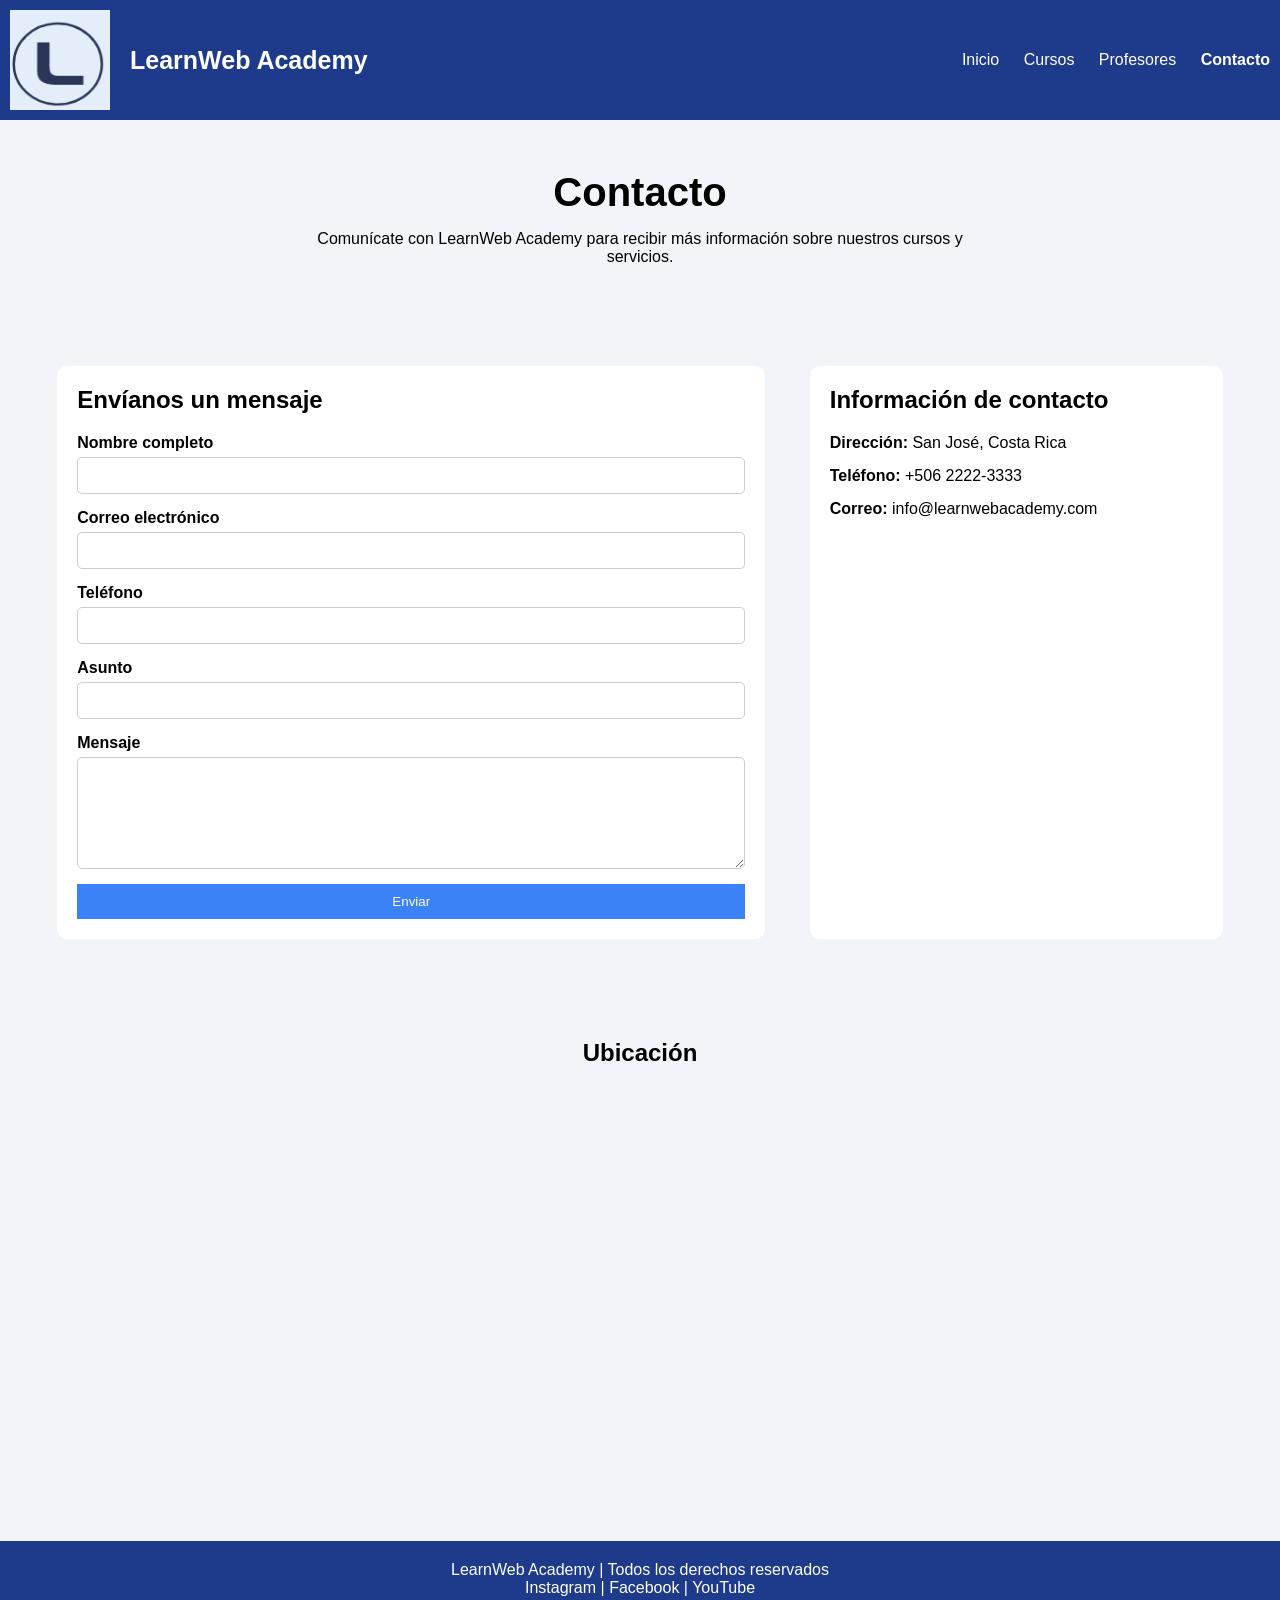
==== contacto.html @ bbe19209 "ROL-4 Agregados contacto.html y contacto.css" ====
<!DOCTYPE html>
<html lang="es">

<head>

    <meta charset="UTF-8">

    <meta name="viewport" content="width=device-width, initial-scale=1.0">

    <title>Contacto - LearnWeb Academy</title>

    <link rel="stylesheet" href="style.css">

    <link rel="stylesheet" href="contacto.css">

</head>

<body>

    <nav>

        <div class="logo">
            <img src="images/logoo.png">

            <h2>LearnWeb Academy</h2>

        </div>

        <div class="menu">

            <a href="index.html">Inicio</a>

            <a href="cursos.html">Cursos</a>

            <a href="profesores.html">Profesores</a>

            <a class="activo" href="contacto.html">Contacto</a>

        </div>

    </nav>

    <section class="encabezado-contacto">

        <h1>Contacto</h1>

        <p>Comunícate con LearnWeb Academy para recibir más información sobre nuestros cursos y servicios.</p>

    </section>

    <section class="contacto">

        <div class="formulario-contacto">

            <h2>Envíanos un mensaje</h2>

            <form>

                <label for="nombre">Nombre completo</label>
                <input type="text" id="nombre" name="nombre" required>

                <label for="correo">Correo electrónico</label>
                <input type="email" id="correo" name="correo" required>

                <label for="telefono">Teléfono</label>
                <input type="tel" id="telefono" name="telefono" required>

                <label for="asunto">Asunto</label>
                <input type="text" id="asunto" name="asunto" required>

                <label for="mensaje">Mensaje</label>
                <textarea id="mensaje" name="mensaje" rows="6" required></textarea>

                <button type="submit">Enviar</button>

            </form>

        </div>

        <div class="informacion-contacto">

            <h2>Información de contacto</h2>

            <p><strong>Dirección:</strong> San José, Costa Rica</p>

            <p><strong>Teléfono:</strong> +506 2222-3333</p>

            <p><strong>Correo:</strong> info@learnwebacademy.com</p>

        </div>

    </section>

    <section class="ubicacion">

        <h2>Ubicación</h2>

        <iframe src="https://www.google.com/maps?q=San%20Jose%20Costa%20Rica&output=embed"
            allowfullscreen=""
            loading="lazy">
        </iframe>

    </section>

    <footer>

        <p>LearnWeb Academy | Todos los derechos reservados</p>

        <p>Instagram | Facebook | YouTube</p>

    </footer>

</body>

</html>
---- style.css ----
/* PALETA DE COLORES
Azul oscuro: #1e3a8a
Azul claro: #3b82f6 
Gris claro: #f1f5f9 
Blanco: #ffffff */

*{
    margin: 0;
    padding: 0;
    box-sizing: border-box;
}

body{
    font-family: Arial, Helvetica, sans-serif;
    background-color: #f1f5f9;
}


nav{

    background-color: #1e3a8a;

    padding: 10px;

    display: flex;
    justify-content: space-between;
    align-items: center;
}

.logo{

    display: flex;

    align-items: center;

    gap: 20px;
}

.logo img{

    width: 100px;

    height: 100px;

}

.logo h2{

    color: white;
    font-size: 25px;

}


.menu a{

    color: white;

    text-decoration: none;

    margin-left: 20px;
}

.activo{
    font-weight: bold;
}


footer{

    background-color: #1e3a8a;

    color: white;

    text-align: center;

    padding: 20px;
}
---- contacto.css ----
.encabezado-contacto {

    text-align: center;

    padding: 50px;
}

.encabezado-contacto h1 {

    margin-bottom: 15px;

    font-size: 40px;
}

.encabezado-contacto p {

    max-width: 700px;

    margin: 0 auto;
}

.contacto {

    display: flex;

    justify-content: space-around;

    gap: 30px;

    padding: 50px;
}

.formulario-contacto {

    background-color: white;

    width: 60%;

    padding: 20px;

    border-radius: 10px;
}

.formulario-contacto h2 {

    margin-bottom: 20px;
}

.formulario-contacto form {

    display: flex;

    flex-direction: column;
}

.formulario-contacto label {

    margin-bottom: 5px;

    font-weight: bold;
}

.formulario-contacto input,
.formulario-contacto textarea {

    margin-bottom: 15px;

    padding: 10px;

    border: 1px solid #cccccc;

    border-radius: 5px;
}

.formulario-contacto button {

    background-color: #3b82f6;

    color: white;

    border: none;

    padding: 10px 20px;

    cursor: pointer;
}

.informacion-contacto {

    background-color: white;

    width: 35%;

    padding: 20px;

    border-radius: 10px;
}

.informacion-contacto h2 {

    margin-bottom: 20px;
}

.informacion-contacto p {

    margin-bottom: 15px;
}

.ubicacion {

    padding: 50px;

    text-align: center;
}

.ubicacion h2 {

    margin-bottom: 20px;
}

.ubicacion iframe {

    width: 100%;

    height: 400px;

    border: 0;

    border-radius: 10px;
}

@media(max-width:768px) {

    .contacto {

        flex-direction: column;

        align-items: center;
    }

    .formulario-contacto,
    .informacion-contacto {

        width: 90%;
    }

    .ubicacion iframe {

        height: 300px;
    }
}
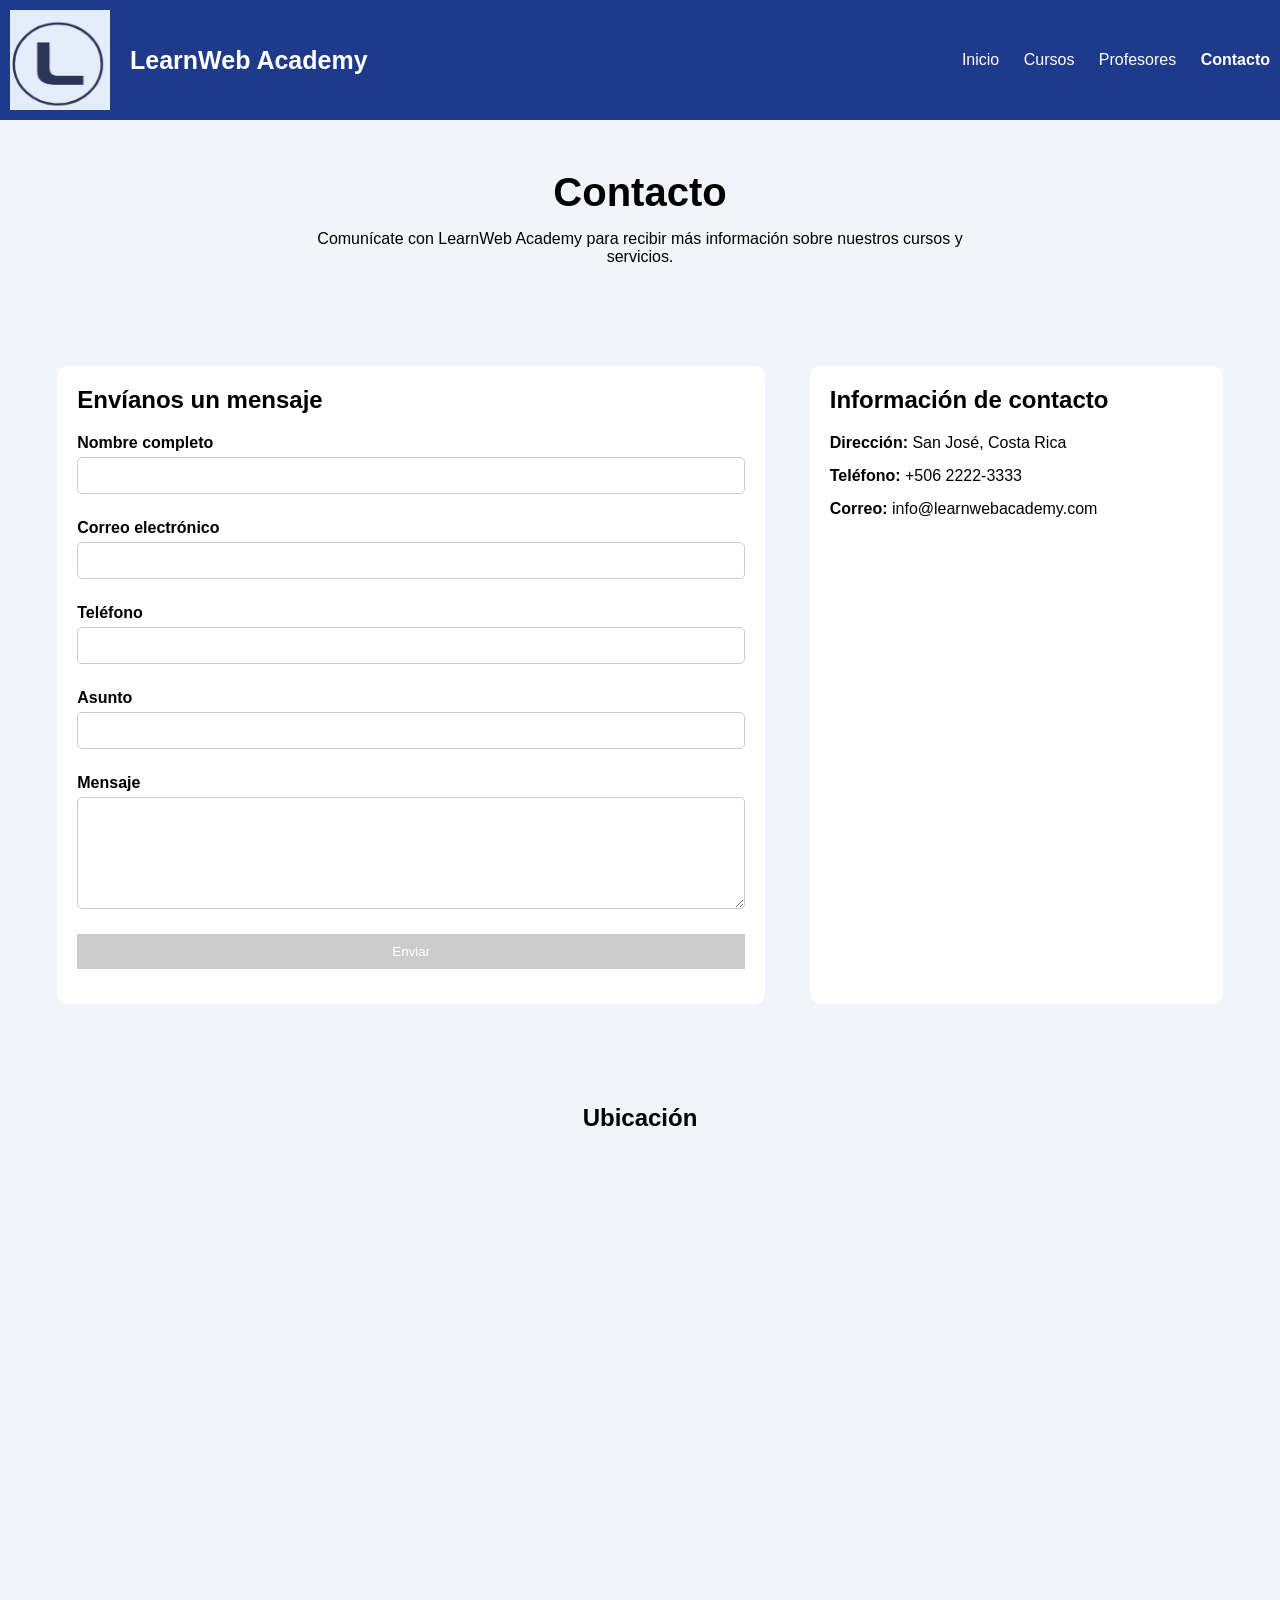
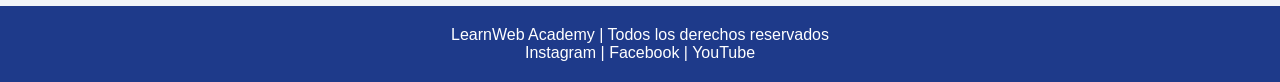
==== commit 0c2fbcde: "ROL-4 formulario contacto con JS" ====
--- a/contacto.html
+++ b/contacto.html
@@ -54,26 +54,33 @@
 
             <h2>Envíanos un mensaje</h2>
 
-            <form>
+            <form id="formularioContacto">
 
                 <label for="nombre">Nombre completo</label>
-                <input type="text" id="nombre" name="nombre" required>
+                <input type="text" id="nombre" name="nombre">
+                <span id="errorNombre" class="error"></span>
 
                 <label for="correo">Correo electrónico</label>
-                <input type="email" id="correo" name="correo" required>
+                <input type="email" id="correo" name="correo">
+                <span id="errorCorreo" class="error"></span>
 
                 <label for="telefono">Teléfono</label>
-                <input type="tel" id="telefono" name="telefono" required>
+                <input type="tel" id="telefono" name="telefono">
+                <span id="errorTelefono" class="error"></span>
 
                 <label for="asunto">Asunto</label>
-                <input type="text" id="asunto" name="asunto" required>
+                <input type="text" id="asunto" name="asunto">
+                <span id="errorAsunto" class="error"></span>
 
                 <label for="mensaje">Mensaje</label>
-                <textarea id="mensaje" name="mensaje" rows="6" required></textarea>
+                <textarea id="mensaje" name="mensaje" rows="6"></textarea>
+                <span id="errorMensaje" class="error"></span>
 
-                <button type="submit">Enviar</button>
+                <button type="submit" id="btnEnviar" disabled>Enviar</button>
 
             </form>
+
+            <div id="mensajeExito"></div>
 
         </div>
 
@@ -110,6 +117,8 @@
 
     </footer>
 
+    <script src="contacto.js"></script>
+
 </body>
 
 </html>
--- a/contacto.css
+++ b/contacto.css
@@ -148,4 +148,20 @@
 
         height: 300px;
     }
+}
+.error {
+    color: red;
+    font-size: 13px;
+    margin-bottom: 10px;
+}
+
+#mensajeExito {
+    color: green;
+    font-weight: bold;
+    margin-top: 15px;
+}
+
+#btnEnviar:disabled {
+    background-color: #cccccc;
+    cursor: not-allowed;
 }
